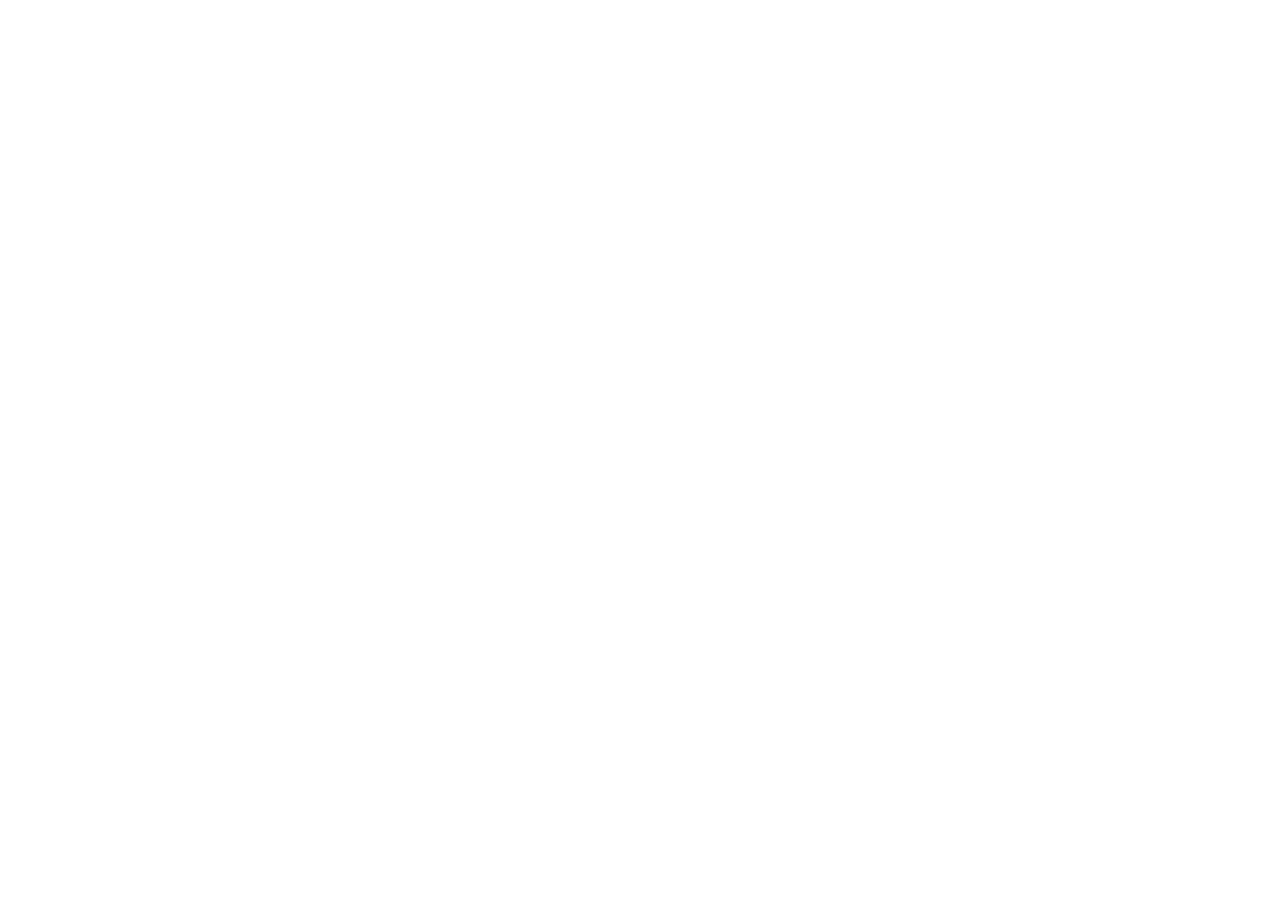
==== assignments/geocities/index.html @ af449b2e "add geocities page" ====
<!DOCTYPE html>
<html lang="en">
<head>
    <meta charset="UTF-8">
    <meta http-equiv="X-UA-Compatible" content="IE=edge">
    <meta name="viewport" content="width=device-width, initial-scale=1.0">
    <link rel="stylesheet" href="style.css">
    <title>Fabian's Awesome Site</title>
</head>
<body>
    
</body>
</html>
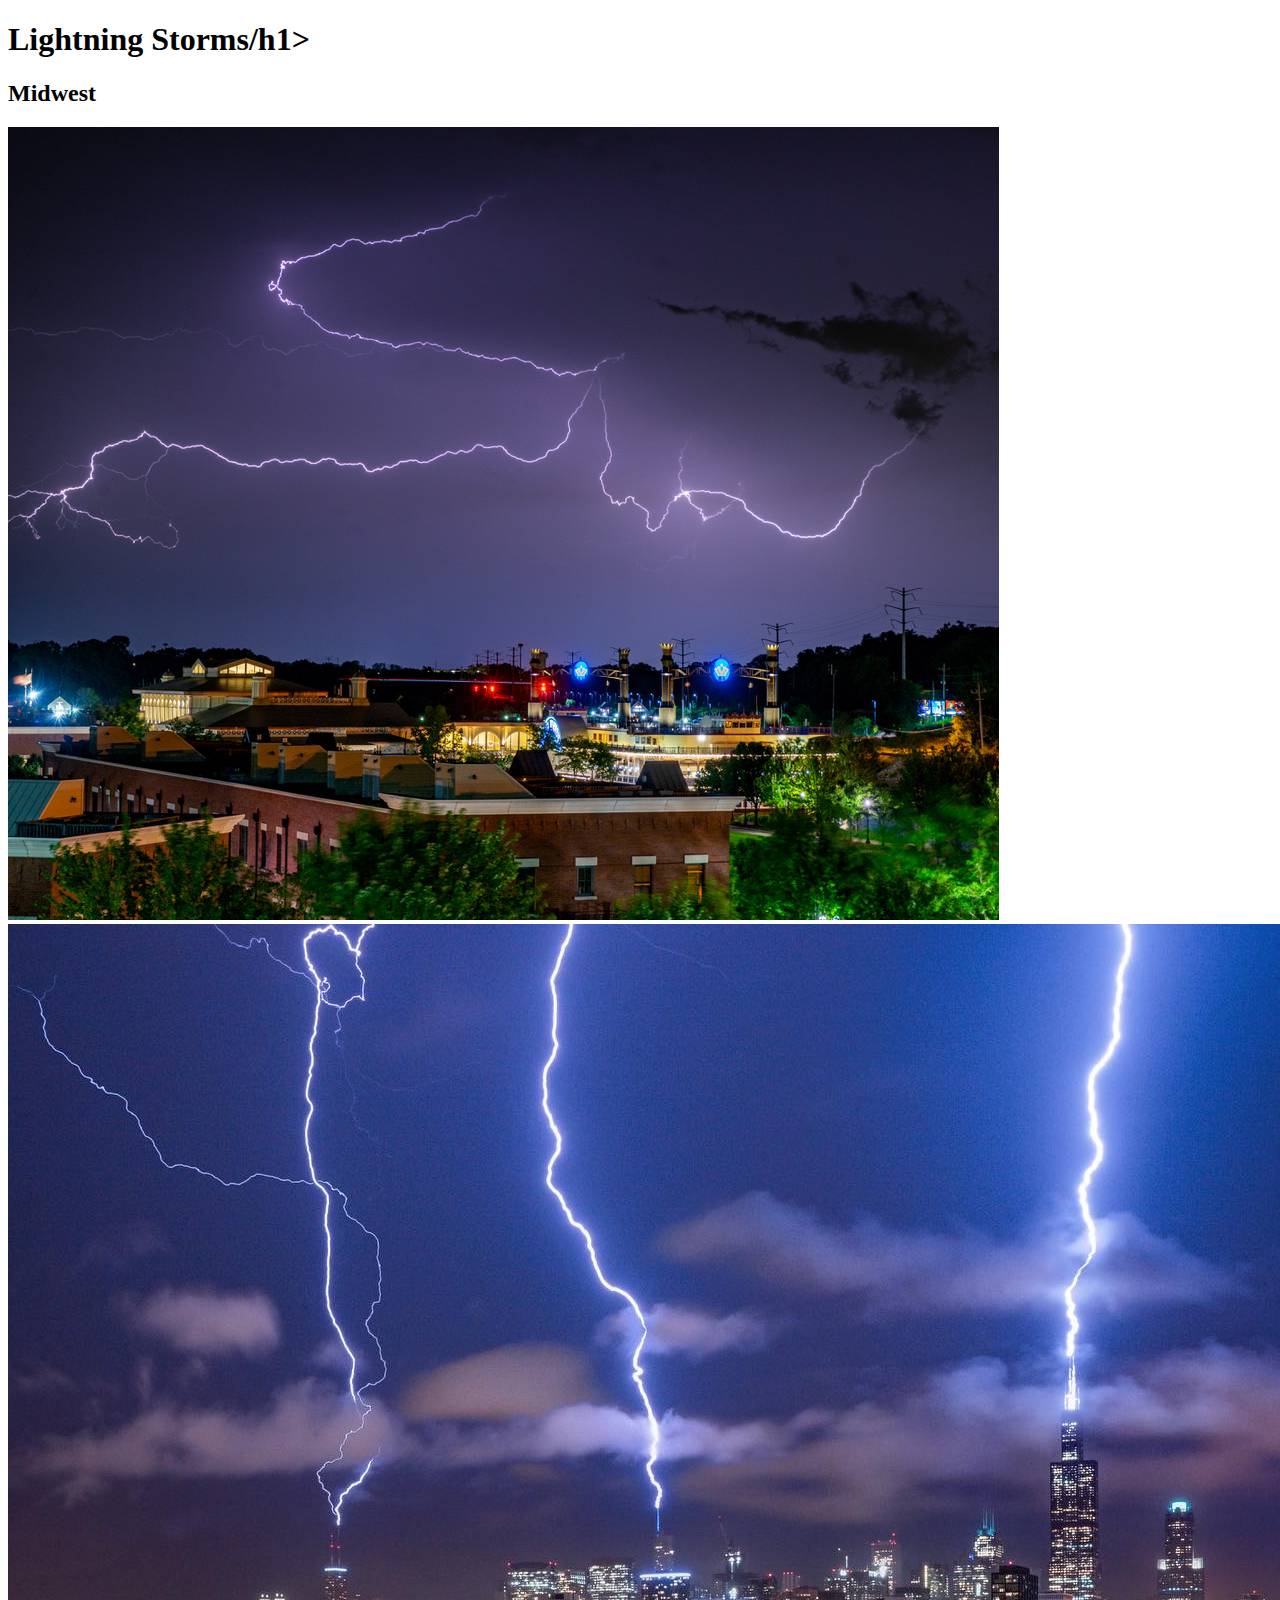
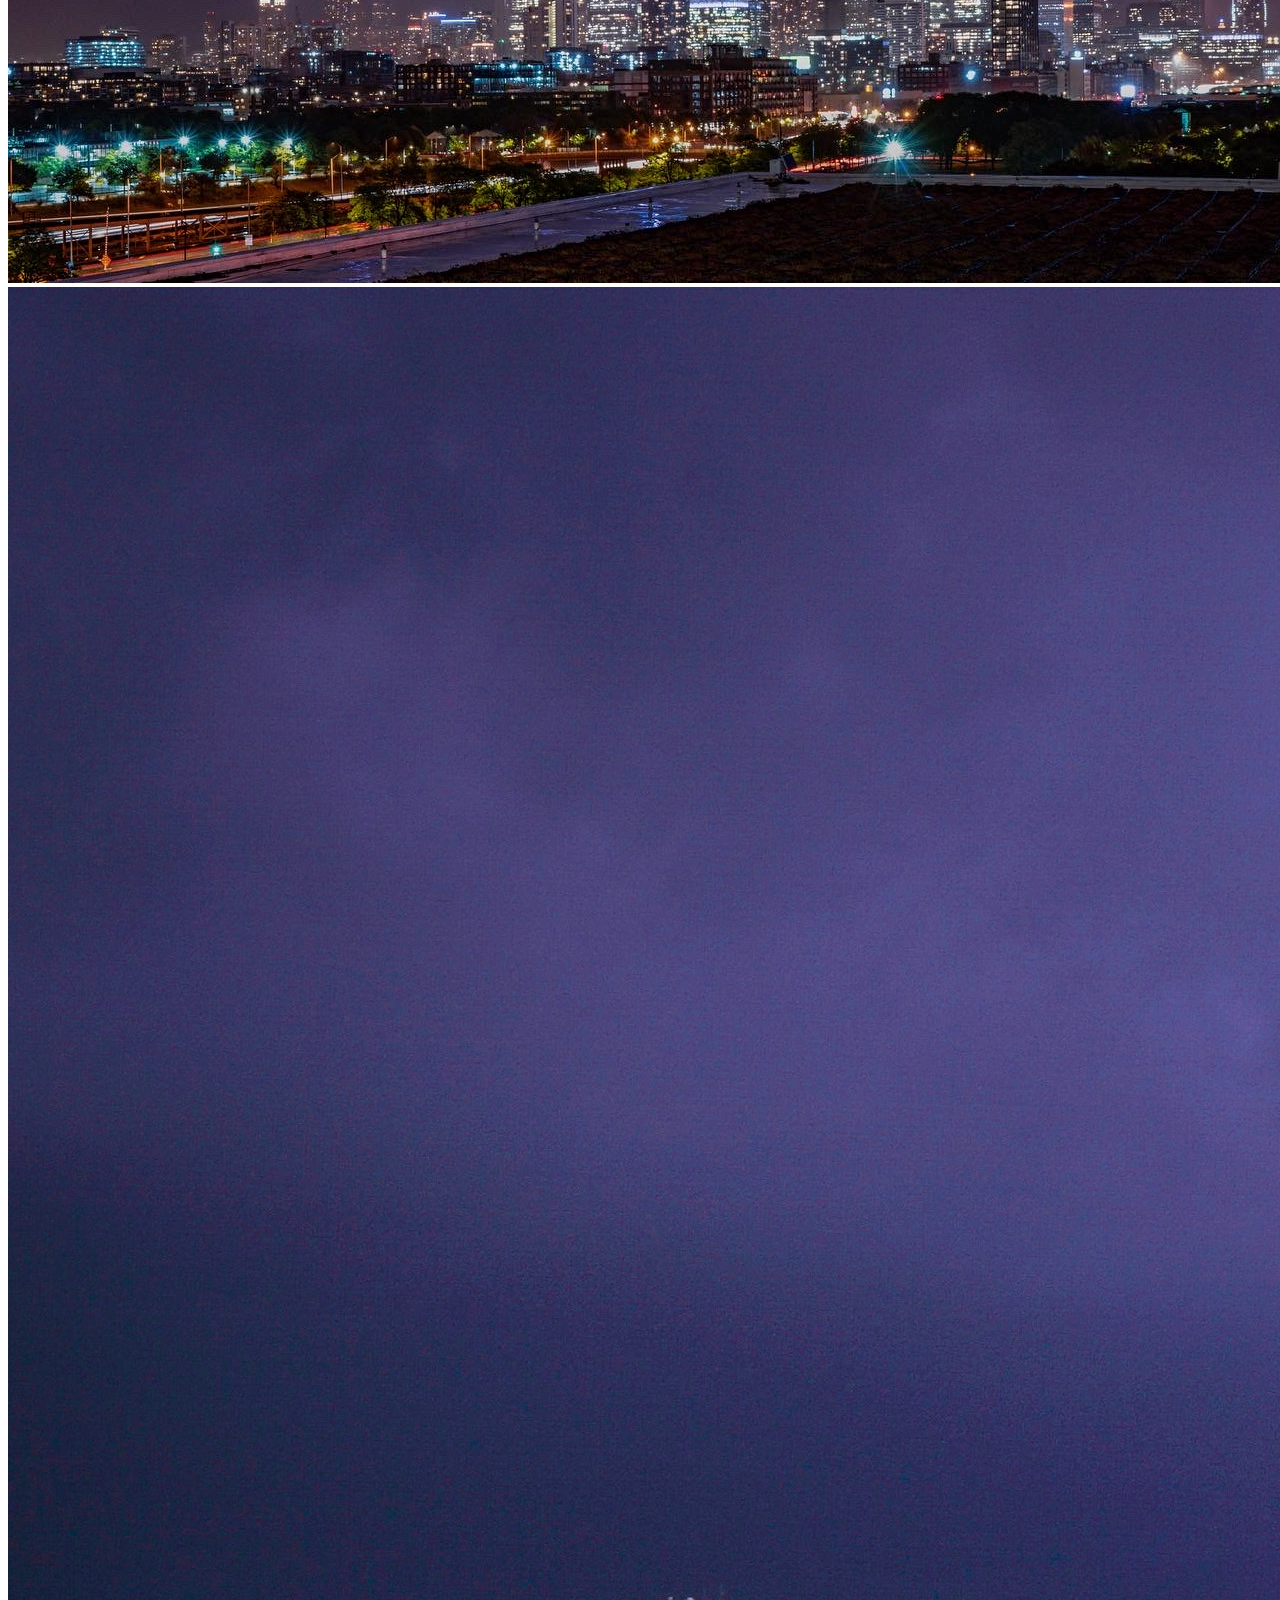
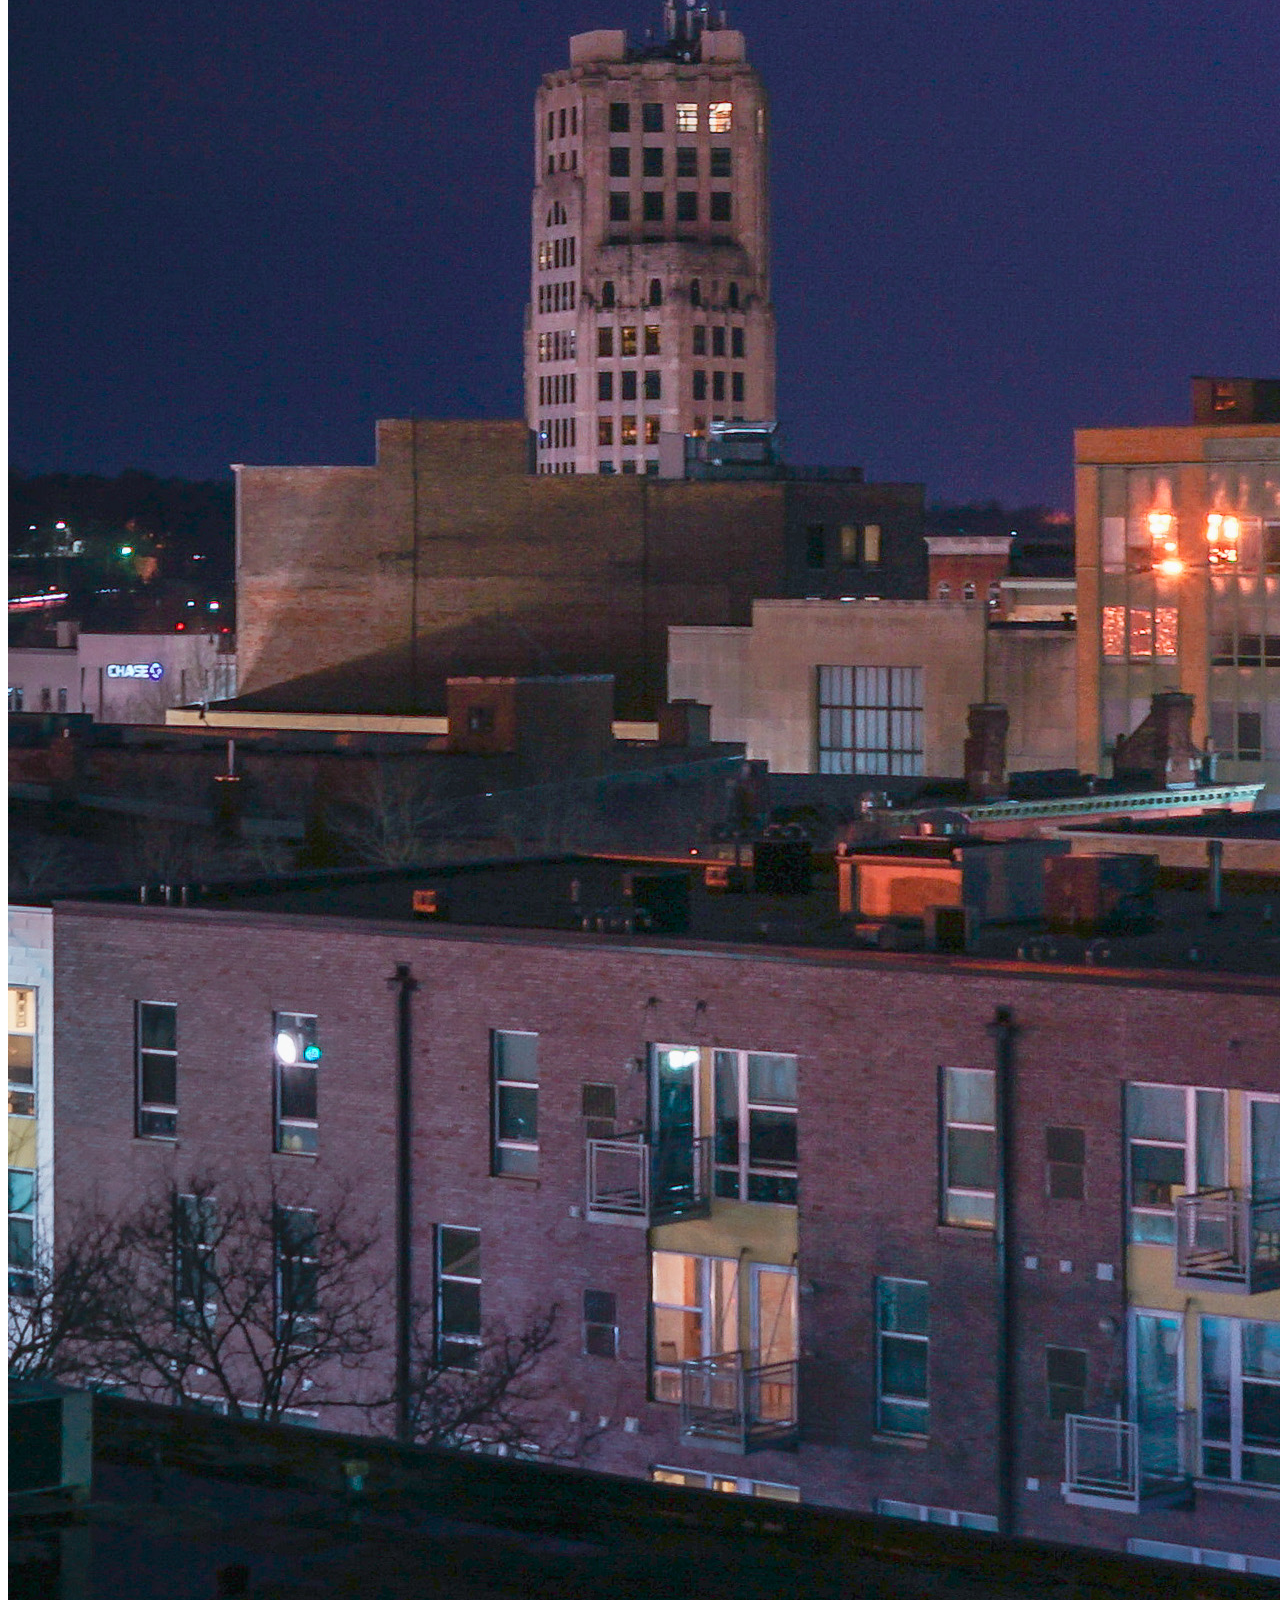
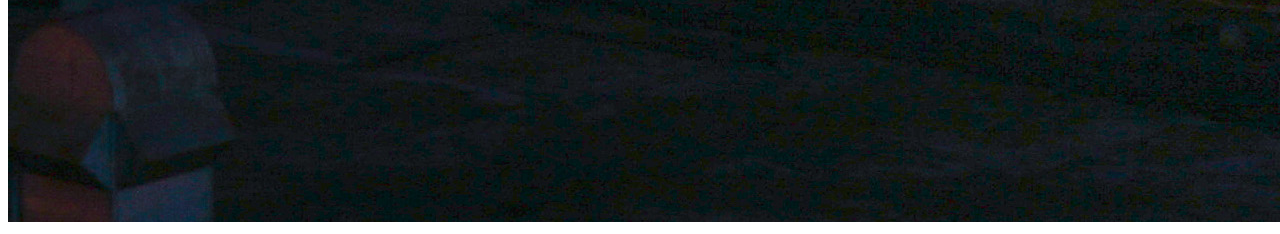
==== commit fef7d521: "messGE" ====
--- a/assignments/geocities/index.html
+++ b/assignments/geocities/index.html
@@ -8,6 +8,14 @@
     <title>Fabian's Awesome Site</title>
 </head>
 <body>
+    <h1>Lightning Storms/h1>
+    <h2>Midwest</h2>
+ 
+        </nav>
+
+        <img src="images/elginlightning.jpeg" alt="elgin,il">
+        <img src="images/chicago lightining.jpg" alt="chicago lightning">
+        <img src="images/elgin bolt.jpg" alt="elgin bolt">
     
 </body>
 </html>